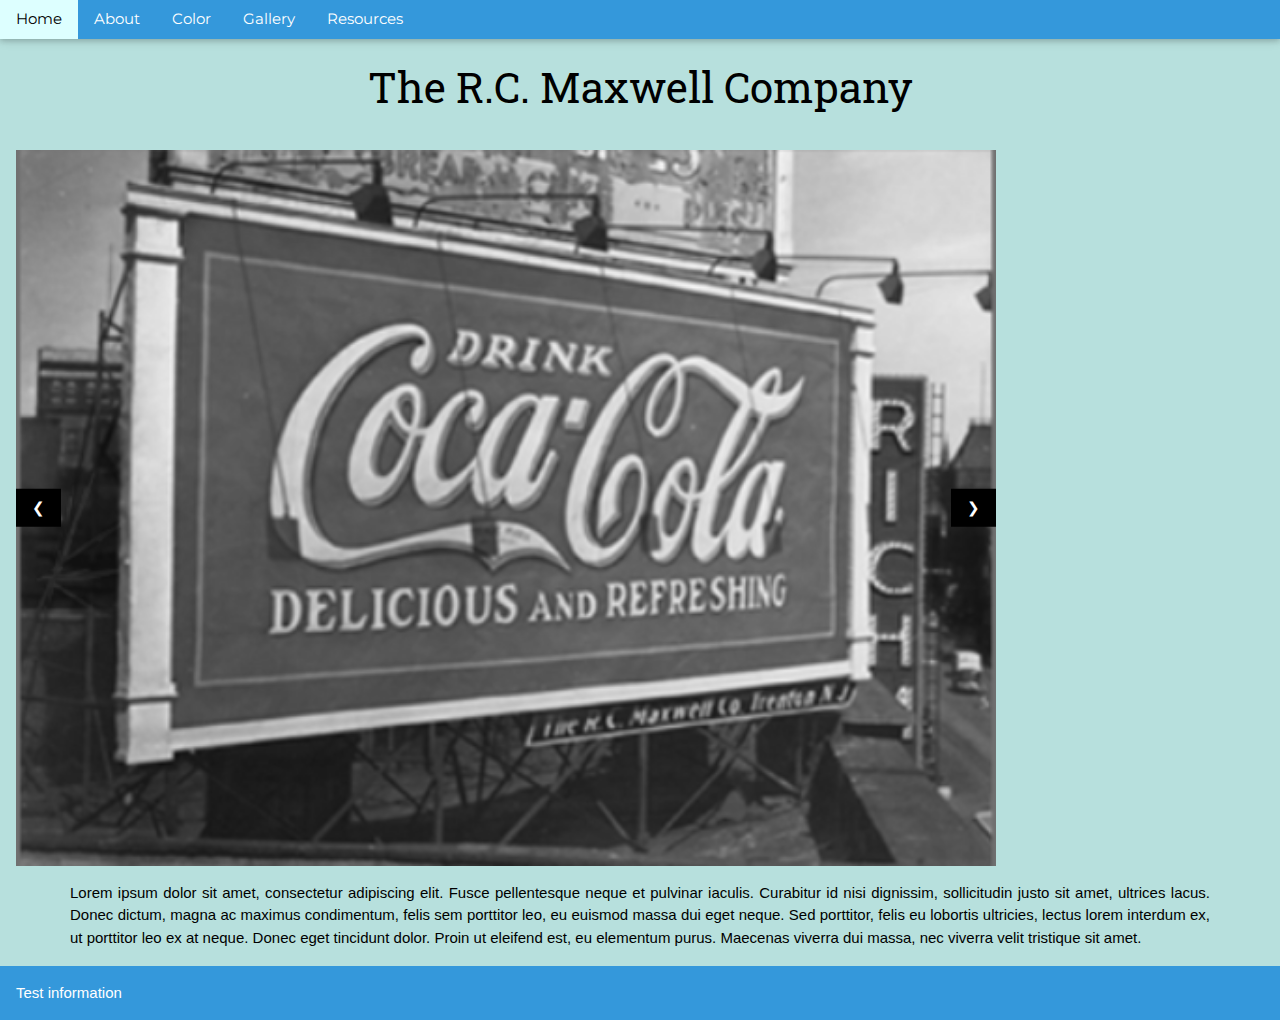
==== index.html @ c50cff79 "Add files via upload" ====
<!DOCTYPE HTML>
<html lang="en">

<head>
    <link href="https://fonts.googleapis.com/css?family=Montserrat|Roboto+Slab&display=swap" rel="stylesheet">
    <link rel="stylesheet" type="text/css" href="w3.css">
    <link rel="stylesheet" href="w3-colors-flat.css">
    <link rel="stylesheet" type="text/css" href="Maxwell.css">
    <title>Living Color - The R.C. Maxwell Company</title>

</head>

<body>
    <header>
        <div class="w3-bar w3-flat-peter-river w3-card">
            <a class="w3-bar-item w3-button w3-hover-pale-blue w3-mobile link" href="index.html">Home</a>
            <a class="w3-bar-item w3-button w3-hover-pale-blue w3-mobile link" href="about.html">About</a>
            <a class="w3-bar-item w3-button w3-hover-pale-blue w3-mobile link" href="color.html">Color</a>
            <a class="w3-bar-item w3-button w3-hover-pale-blue w3-mobile link" href="gallery.html">Gallery</a>
            <a class="w3-bar-item w3-button w3-hover-pale-blue w3-mobile link" href="resources.html">Resources</a>
        </div>
    </header>

    <h1 class="w3-center center w3-padding-16">The R.C. Maxwell Company</h1>


    <div class="w3-content w3-display-container w3-margin">
        <img class="slideIMG galleryIMG full" src="images/Coke_SignCOLOR.PNG" onclick="toggleColor(event);">
        <img class="slideIMG galleryIMG full" src="images/WrigleyCOLOR.jpg" onclick="toggleColor(event);">
        <button class="w3-button w3-black w3-display-left" onclick="plusDivs(-1)">&#10094;</button>
        <button class="w3-button w3-black w3-display-right" onclick="plusDivs(1)">&#10095;</button>
    </div>

    <div class="w3-container">
        <div class="w3-auto w3-justify">
            Lorem ipsum dolor sit amet, consectetur adipiscing elit. Fusce pellentesque neque et pulvinar iaculis. Curabitur id nisi dignissim, sollicitudin justo sit amet, ultrices lacus. Donec dictum, magna ac maximus condimentum, felis sem porttitor leo, eu euismod massa dui eget neque. Sed porttitor, felis eu lobortis ultricies, lectus lorem interdum ex, ut porttitor leo ex at neque. Donec eget tincidunt dolor. Proin ut eleifend est, eu elementum purus. Maecenas viverra dui massa, nec viverra velit tristique sit amet.
        </div>

    </div>

    <footer class="w3-flat-peter-river w3-padding-16 w3-margin-top">
        <div class="w3-container">
            Test information
        </div>
    </footer>
</body>
    <script src="Jquery.js"></script>
<script src="Maxwell.js"></script>
    <script>
    var slideIndex = 1;
showDivs(slideIndex);

function plusDivs(n) {
  showDivs(slideIndex += n);
}

function showDivs(n) {
  var i;
  var x = document.getElementsByClassName("slideIMG");
  if (n > x.length) {slideIndex = 1}
  if (n < 1) {slideIndex = x.length}
  for (i = 0; i < x.length; i++) {
    x[i].style.display = "none";  
  }
  x[slideIndex-1].style.display = "block";  
}
    </script>
</html>
---- w3-colors-flat.css ----
﻿.w3-flat-turquoise
{color:#fff;background-color:#1abc9c}
.w3-flat-emerald
{color:#fff;background-color:#2ecc71}
.w3-flat-peter-river
{color:#fff;background-color:#3498db}
.w3-flat-amethyst
{color:#fff;background-color:#9b59b6}
.w3-flat-wet-asphalt
{color:#fff;background-color:#34495e}
.w3-flat-green-sea
{color:#fff;background-color:#16a085}
.w3-flat-nephritis
{color:#fff;background-color:#27ae60}
.w3-flat-belize-hole
{color:#fff;background-color:#2980b9}
.w3-flat-wisteria
{color:#fff;background-color:#8e44ad}
.w3-flat-midnight-blue
{color:#fff;background-color:#2c3e50}
.w3-flat-sun-flower
{color:#fff;background-color:#f1c40f}
.w3-flat-carrot
{color:#fff;background-color:#e67e22}
.w3-flat-alizarin
{color:#fff;background-color:#e74c3c}
.w3-flat-clouds
{color:#000;background-color:#ecf0f1}
.w3-flat-concrete
{color:#fff;background-color:#95a5a6}
.w3-flat-orange
{color:#fff;background-color:#f39c12}
.w3-flat-pumpkin
{color:#fff;background-color:#d35400}
.w3-flat-pomegranate
{color:#fff;background-color:#c0392b}
.w3-flat-silver
{color:#000;background-color:#bdc3c7}
.w3-flat-asbestos
{color:#fff;background-color:#7f8c8d}
---- Maxwell.css ----
body {
    margin: 0px auto;
    background-color: #b7e0dd;
}



.link {
    display: block;
    text-decoration: none;
    transition: color 0.2s, background-color 0.3s;
    font-family: 'Montserrat', 'Verdana', sans-serif
}

.link:hover {
    background-color: paleturquoise;
    color: black;
}

.center {
    margin: 0px auto;
    display: block;
    text-align: center;
}

.slideshow {
    
}

.selector {
    margin: auto;
    width: 50%;
    margin-top: 15px;
    margin-bottom: 15px;
    display: block;
    clear: both;
}

p.selector {
    display: inline;
}

#myCanvas {
    padding-left: 0;
    padding-right: 0;
    margin-left: auto;
    margin-right: auto;
    display: block;
    border: 1px solid black;
}

#canvas_picker {
    padding-left: 0;
    padding-right: 0;
    margin-left: auto;
    margin-right: auto;
    display: block;
}

.colorbox {
    width: 735px;
    padding-left: 0;
    padding-right: 0;
    margin-top: 50px;
    margin-left: auto;
    margin-right: auto;
    display: block;
}

h1 {
    display: block;
    width: fit-content;
    margin: auto;
    padding: auto;
    font-family: 'Roboto Slab', 'Palatino', serif;
    font-size: 42px;
    text-decoration: none;
}

p {
    font-family: 'Montserrat', 'Verdana', sans-serif;
}

.full {
    width: 100%;
}

* {
    margin: 0;
}

canvas {
    background: transparent;
}

img.galleryIMG {
    filter: url("data:image/svg+xml;utf8,<svg xmlns=\'http://www.w3.org/2000/svg\'><filter id=\'grayscale\'><feColorMatrix type=\'matrix\' values=\'0.3333 0.3333 0.3333 0 0 0.3333 0.3333 0.3333 0 0 0.3333 0.3333 0.3333 0 0 0 0 0 1 0\'/></filter></svg>#grayscale"); /* Firefox 3.5+ */
    filter: gray; /* IE6-9 */
    -webkit-filter: grayscale(100%); /* Chrome 19+ & Safari 6+ */
    -webkit-transition: all 1s ease-in-out;
    -moz-transition: all 1s ease-in-out;
    -o-transition: all 1s ease-in-out;
    transition: all 1s ease-in-out;
}
  
  img.withColor {
    filter: none;
    -webkit-filter: grayscale(0%);
}
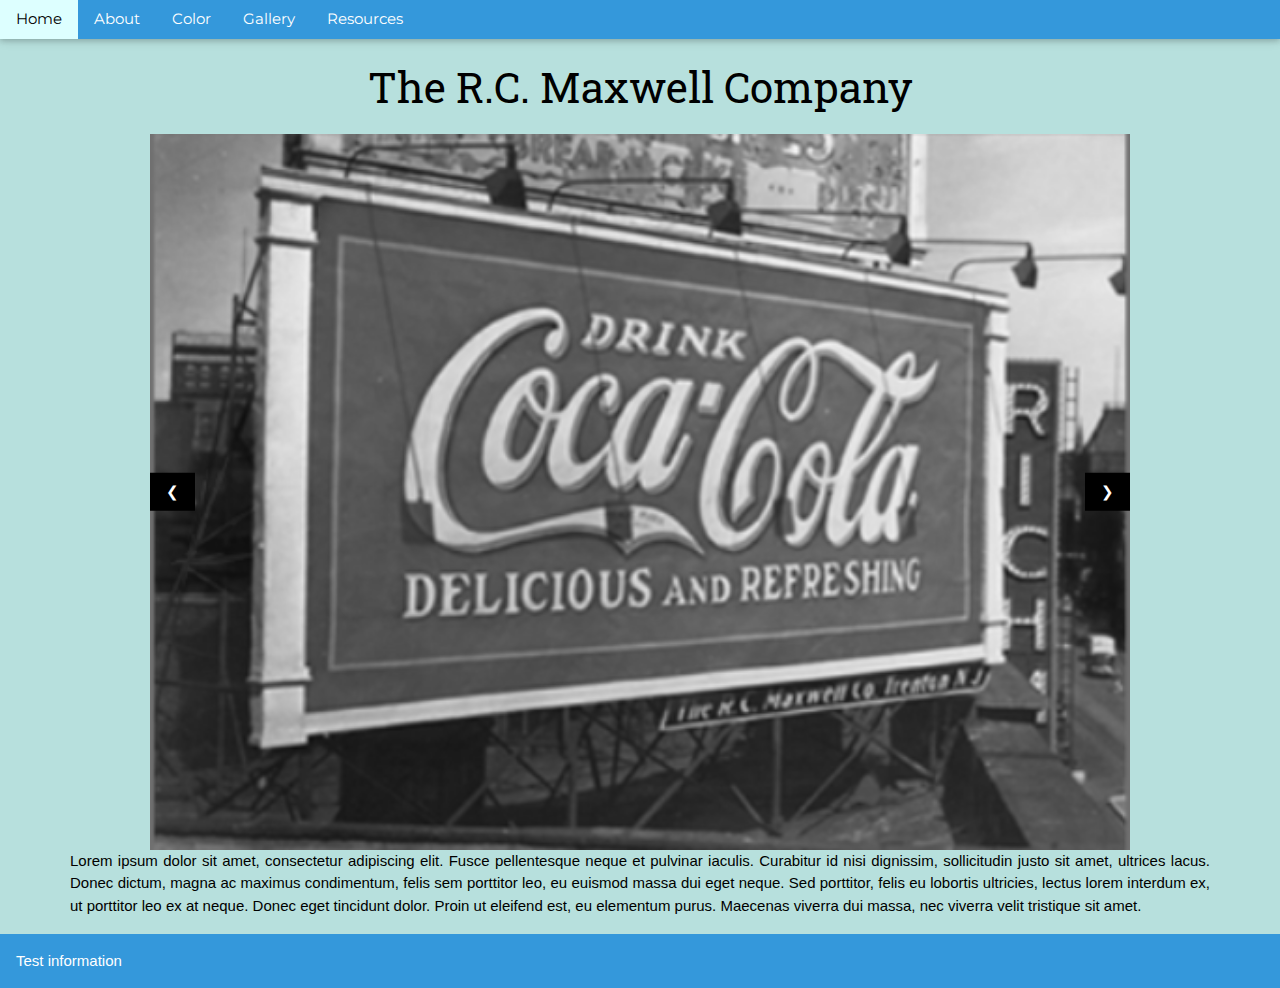
==== commit 2918117d: "Update index.html" ====
--- a/index.html
+++ b/index.html
@@ -24,7 +24,7 @@
     <h1 class="w3-center center w3-padding-16">The R.C. Maxwell Company</h1>
 
 
-    <div class="w3-content w3-display-container w3-margin">
+    <div class="w3-content w3-display-container center w3-center">
         <img class="slideIMG galleryIMG full" src="images/Coke_SignCOLOR.PNG" onclick="toggleColor(event);">
         <img class="slideIMG galleryIMG full" src="images/WrigleyCOLOR.jpg" onclick="toggleColor(event);">
         <button class="w3-button w3-black w3-display-left" onclick="plusDivs(-1)">&#10094;</button>
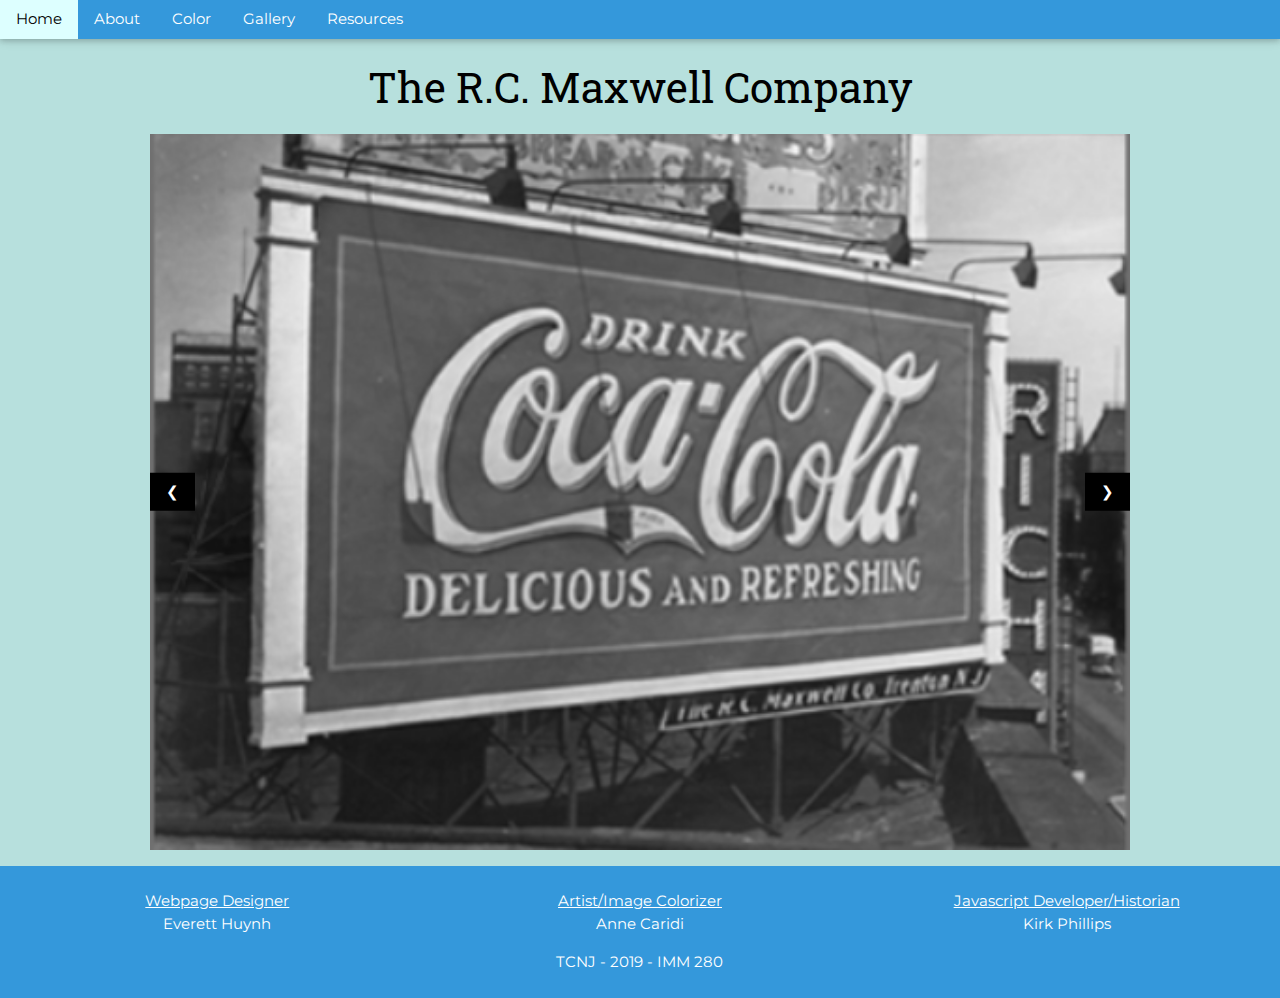
==== commit c6457316: "added new footer, added new content to about page" ====
--- a/index.html
+++ b/index.html
@@ -26,22 +26,41 @@
 
     <div class="w3-content w3-display-container center w3-center">
         <img class="slideIMG galleryIMG full" src="images/Coke_SignCOLOR.PNG" onclick="toggleColor(event);">
-        <img class="slideIMG galleryIMG full" src="images/WrigleyCOLOR.jpg" onclick="toggleColor(event);">
+        <img class="slideIMG galleryIMG full" src="images/sauerscolor.jpg" onclick="toggleColor(event);">
         <button class="w3-button w3-black w3-display-left" onclick="plusDivs(-1)">&#10094;</button>
         <button class="w3-button w3-black w3-display-right" onclick="plusDivs(1)">&#10095;</button>
     </div>
 
     <div class="w3-container">
-        <div class="w3-auto w3-justify">
-            Lorem ipsum dolor sit amet, consectetur adipiscing elit. Fusce pellentesque neque et pulvinar iaculis. Curabitur id nisi dignissim, sollicitudin justo sit amet, ultrices lacus. Donec dictum, magna ac maximus condimentum, felis sem porttitor leo, eu euismod massa dui eget neque. Sed porttitor, felis eu lobortis ultricies, lectus lorem interdum ex, ut porttitor leo ex at neque. Donec eget tincidunt dolor. Proin ut eleifend est, eu elementum purus. Maecenas viverra dui massa, nec viverra velit tristique sit amet.
-        </div>
 
     </div>
 
     <footer class="w3-flat-peter-river w3-padding-16 w3-margin-top">
-        <div class="w3-container">
-            Test information
-        </div>
+        <table class="w3-table w3-center">
+                <tr>
+                    <td class="footer-column w3-center">
+                    <p><u>Webpage Designer</u></p>
+                    <p>Everett Huynh</p>
+                    </td>
+                    
+                    <td class="footer-column w3-center">
+                    <p><u>Artist/Image Colorizer</u></p>
+                    <p>Anne Caridi</p>
+                    </td>
+    
+                    <td class="footer-column w3-center">
+                    <p><u>Javascript Developer/Historian</u></p>
+                    <p>Kirk Phillips</p>
+                    </td>
+                </tr>
+                <tr>
+                    <td></td>
+                    <td class="w3-center">
+                        <p>TCNJ - 2019 - IMM 280</p>
+                    </td>
+                    <td></td>
+                </tr>
+        </table>
     </footer>
 </body>
     <script src="Jquery.js"></script>
--- a/Maxwell.css
+++ b/Maxwell.css
@@ -3,7 +3,14 @@
     background-color: #b7e0dd;
 }
 
-
+.container_row {
+    display: grid;
+  }
+  
+.layer1, .layer2 {
+    grid-column: 1;
+    grid-row: 1;
+  }
 
 .link {
     display: block;
@@ -23,21 +30,30 @@
     text-align: center;
 }
 
-.slideshow {
-    
-}
-
 .selector {
     margin: auto;
     width: 50%;
     margin-top: 15px;
     margin-bottom: 15px;
-    display: block;
+    display: table;
     clear: both;
 }
 
 p.selector {
-    display: inline;
+    display: inline-block;
+}
+
+.select-column {
+    width: 33.33%;
+    margin: auto;
+    display: inline-block;
+    text-align: center;
+}
+
+.footer-column {
+    width: 33.33%;
+    margin: auto;
+    text-align: center;
 }
 
 #myCanvas {
@@ -47,6 +63,18 @@
     margin-right: auto;
     display: block;
     border: 1px solid black;
+    opacity:0.5;
+}
+
+#imageCanvas {
+    padding-left: 0;
+    padding-right: 0;
+    margin-left: auto;
+    margin-right: auto;
+    display: block;
+    border: 1px solid black;
+    /*-webkit-filter: grayscale(100%); /* Safari 6.0 - 9.0 */
+    /*filter: grayscale(100%);*/
 }
 
 #canvas_picker {
@@ -55,6 +83,10 @@
     margin-left: auto;
     margin-right: auto;
     display: block;
+}
+
+.footerspacing {
+    margin-bottom: 0px;
 }
 
 .colorbox {
@@ -94,16 +126,41 @@
 }
 
 img.galleryIMG {
-    filter: url("data:image/svg+xml;utf8,<svg xmlns=\'http://www.w3.org/2000/svg\'><filter id=\'grayscale\'><feColorMatrix type=\'matrix\' values=\'0.3333 0.3333 0.3333 0 0 0.3333 0.3333 0.3333 0 0 0.3333 0.3333 0.3333 0 0 0 0 0 1 0\'/></filter></svg>#grayscale"); /* Firefox 3.5+ */
-    filter: gray; /* IE6-9 */
-    -webkit-filter: grayscale(100%); /* Chrome 19+ & Safari 6+ */
+    filter: url("data:image/svg+xml;utf8,<svg xmlns=\'http://www.w3.org/2000/svg\'><filter id=\'grayscale\'><feColorMatrix type=\'matrix\' values=\'0.3333 0.3333 0.3333 0 0 0.3333 0.3333 0.3333 0 0 0.3333 0.3333 0.3333 0 0 0 0 0 1 0\'/></filter></svg>#grayscale");
+    /* Firefox 3.5+ */
+    filter: gray;
+    /* IE6-9 */
+    -webkit-filter: grayscale(100%);
+    /* Chrome 19+ & Safari 6+ */
     -webkit-transition: all 1s ease-in-out;
     -moz-transition: all 1s ease-in-out;
     -o-transition: all 1s ease-in-out;
     transition: all 1s ease-in-out;
 }
-  
-  img.withColor {
+
+img.withColor {
     filter: none;
     -webkit-filter: grayscale(0%);
 }
+
+select 
+{
+    text-align-last:center; 
+}
+
+@media screen and (max-width: 1072px) {
+    .select-column {
+      width: 100%;
+    }
+}
+
+.footer {
+    position: fixed;
+    left: 0;
+    bottom: 0;
+    width: 100%;
+}
+
+.slideIMG {
+    display: none;
+  }
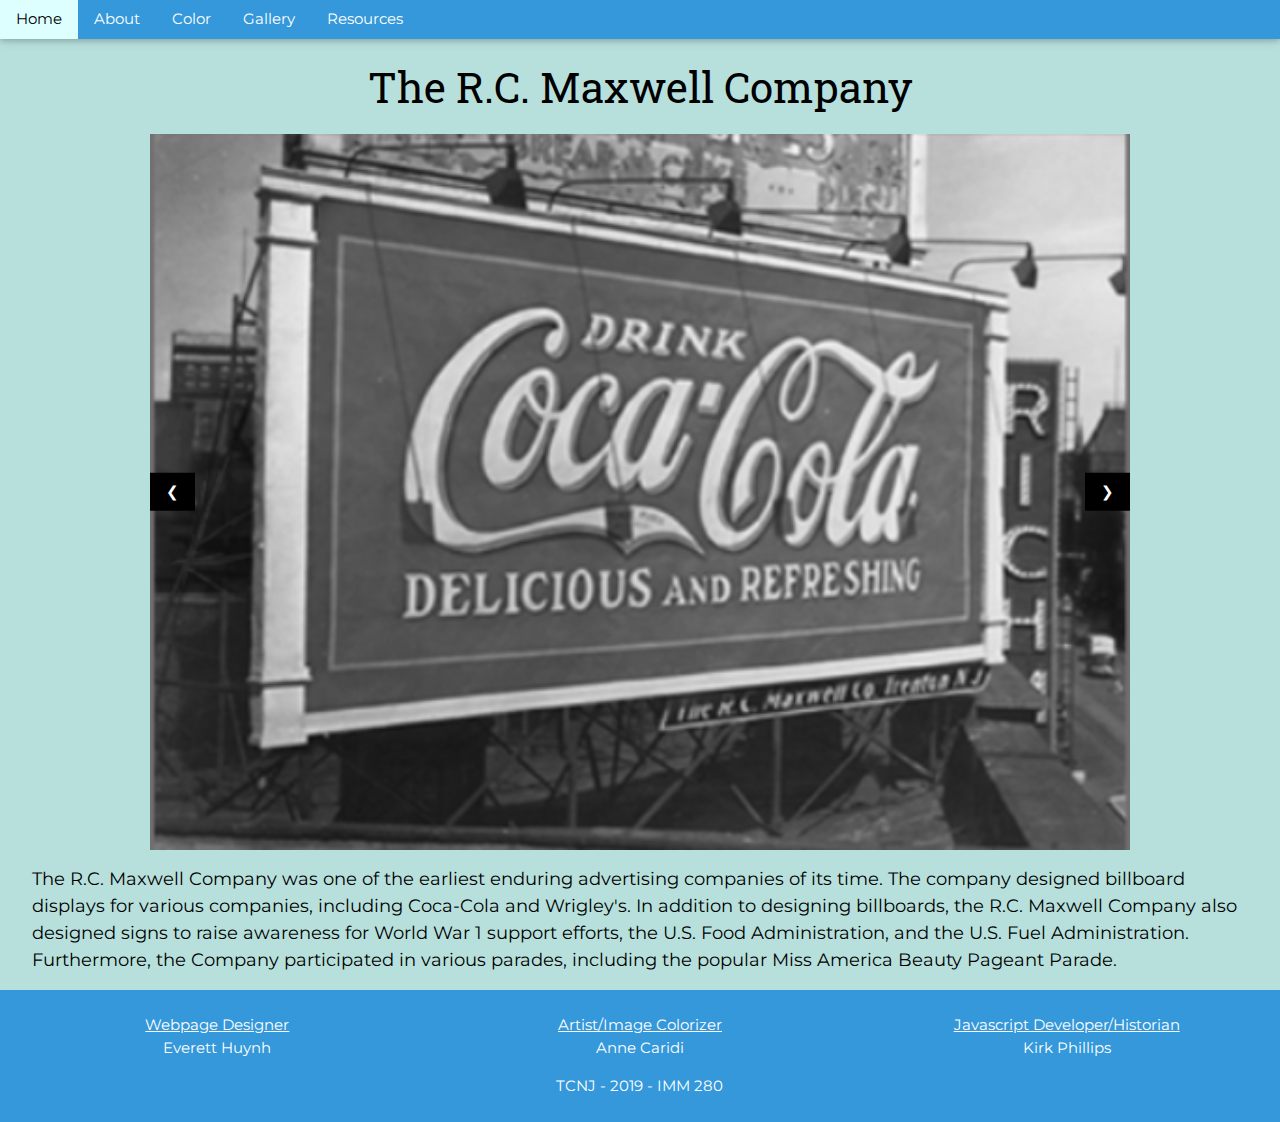
==== commit f0f4c4ec: "Add files via upload" ====
--- a/index.html
+++ b/index.html
@@ -27,12 +27,16 @@
     <div class="w3-content w3-display-container center w3-center">
         <img class="slideIMG galleryIMG full" src="images/Coke_SignCOLOR.PNG" onclick="toggleColor(event);">
         <img class="slideIMG galleryIMG full" src="images/sauerscolor.jpg" onclick="toggleColor(event);">
+        <img class="slideIMG galleryIMG full" src="images/hurley%20tobin.jpg" onclick="toggleColor(event);">
+        <img class="slideIMG galleryIMG full" src="images/Color_Box.png" onclick="toggleColor(event);">
         <button class="w3-button w3-black w3-display-left" onclick="plusDivs(-1)">&#10094;</button>
         <button class="w3-button w3-black w3-display-right" onclick="plusDivs(1)">&#10095;</button>
     </div>
 
-    <div class="w3-container">
-
+    <div class="w3-container w3-margin">
+    <p class="w3-large">
+    The R.C. Maxwell Company was one of the earliest enduring advertising companies of its time. The company designed billboard displays for various companies, including Coca-Cola and Wrigley's. In addition to designing billboards, the R.C. Maxwell Company also designed signs to raise awareness for World War 1 support efforts, the U.S. Food Administration, and the U.S. Fuel Administration. Furthermore, the Company participated in various parades, including the popular Miss America Beauty Pageant Parade.
+    </p>
     </div>
 
     <footer class="w3-flat-peter-river w3-padding-16 w3-margin-top">
--- a/Maxwell.css
+++ b/Maxwell.css
@@ -64,6 +64,7 @@
     display: block;
     border: 1px solid black;
     opacity:0.5;
+    touch-action: none;
 }
 
 #imageCanvas {
@@ -75,6 +76,7 @@
     border: 1px solid black;
     /*-webkit-filter: grayscale(100%); /* Safari 6.0 - 9.0 */
     /*filter: grayscale(100%);*/
+    touch-action: none;
 }
 
 #canvas_picker {
@@ -164,3 +166,9 @@
 .slideIMG {
     display: none;
   }
+
+.verticalcenter {
+    margin: 0 auto;
+    vertical-align: middle;
+    
+}